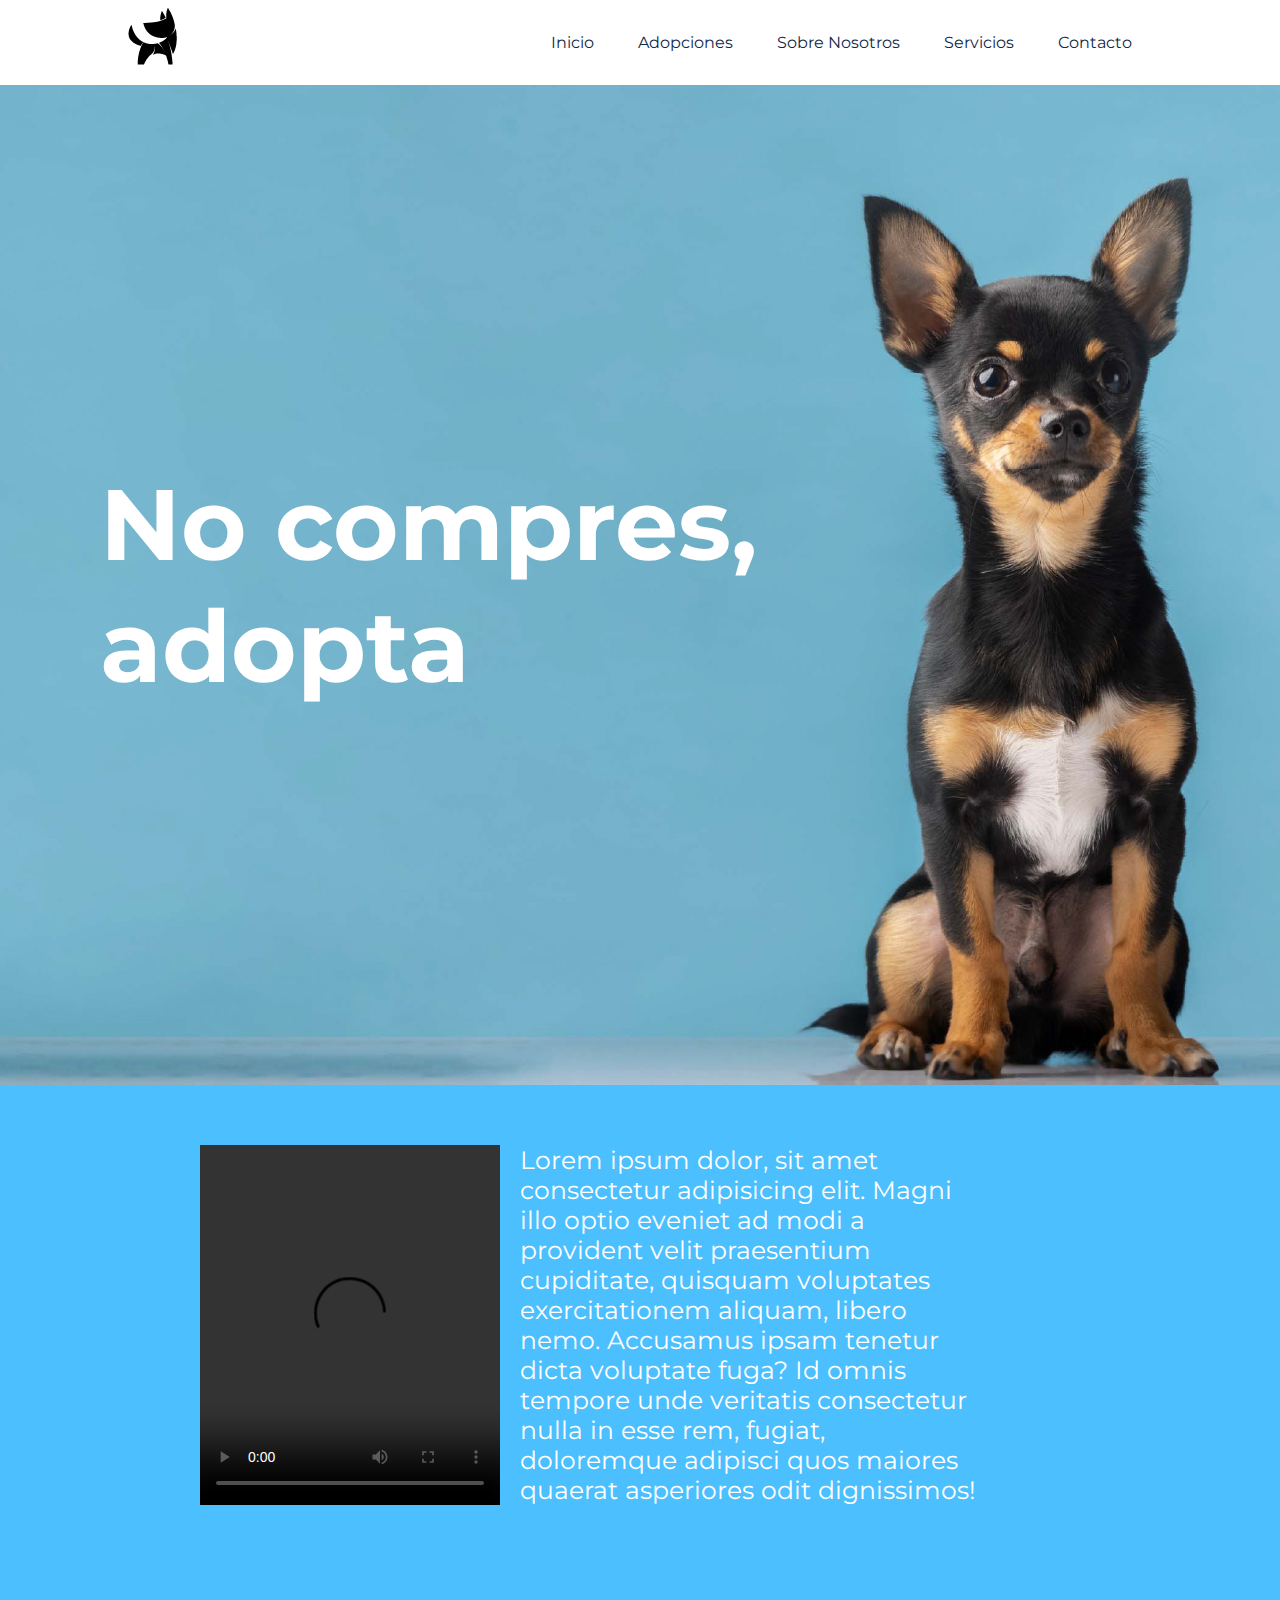
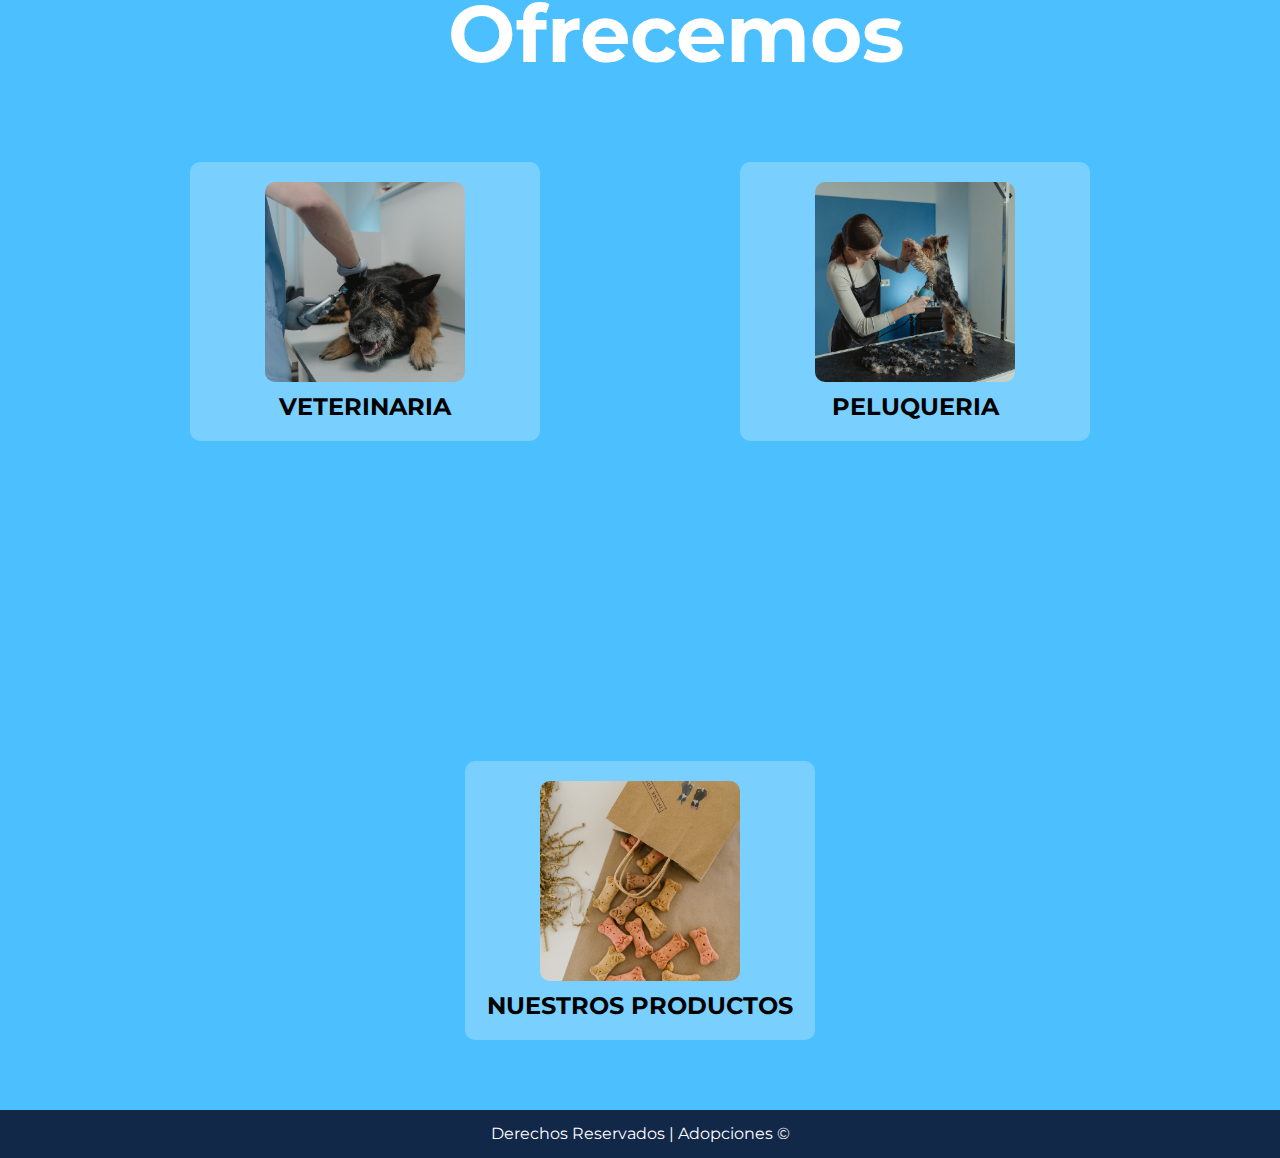
==== index.html @ 6479d20e "mi primera vez en git" ====
<!DOCTYPE html>
<html lang="en">

<head>
    <meta charset="UTF-8">
    <meta http-equiv="X-UA-Compatible" content="IE=edge">
    <meta name="viewport" content="width=device-width, initial-scale=1.0">
    <title>Adopciones</title>
    <link rel="stylesheet" href="./assets/css/styles.css">
</head>

<body>
    <header class="header">
        <div class="logo">
            <img src="./assets/img/logo.png" alt="logo del navbar">
        </div>
        <nav>
            <ul class="nav-links">
                <li><a href="./Pages/inicio.html">Inicio</a></li>
                <li><a href="./Pages/adopciones.html">Adopciones</a></li>
                <li><a href="./Pages/sobrenosotros.html">Sobre Nosotros</a></li>
                <li><a href="./Pages/servicios.html">Servicios</a></li>
                <li><a href="./Pages/contacto.html">Contacto</a></li>
            </ul>
        </nav>
    </header>

    <div class="flex-center">
        <div id="fondo" class="flex-center">
            <h1>No compres,
                <br> adopta
            </h1>
        </div>
    </div>

       

    <div class="contenedor_inicio">
        <video class="video_inicio" width="700" autoplay controls src="/assets/video/videoinicio.mp4"></video>
        <p class="texto_descripcion">Lorem ipsum dolor, sit amet consectetur adipisicing elit. Magni illo optio eveniet
            ad modi a provident velit praesentium cupiditate, quisquam voluptates exercitationem aliquam, libero nemo.
            Accusamus ipsam tenetur dicta voluptate fuga? Id omnis tempore unde veritatis consectetur nulla in esse rem,
            fugiat, doloremque adipisci quos maiores quaerat asperiores odit dignissimos!</p>

     </div>


                             <h1 class="ofrecemos">Ofrecemos</h1>



                <section class="card_personal">
                    <div class="card_perfil">
                        <div class="card_nombrepersona">
                            <img class="img_persona" src="/assets/img/veterinaria.jpg" alt="imagenveterinaria">
                            <h2>VETERINARIA</h2>
                        </div>
                    </div>
                    </div>
                    </div>
                    <div class="card_perfil">
                        <div class="card_nombrepersona">
                            <img class="img_persona" src="/assets/img/peluqueria.jpg" alt="imagenpeluqueria">
                            <h2>PELUQUERIA</h2>
                        </div>
                    </div>
                    </div>
                    <div class="card_perfil">
                        <div class="card_nombrepersona">
                            <img class="img_persona" src="/assets/img/productos.jpg" alt="imagenproductos">
                            <h2>NUESTROS PRODUCTOS</h2>
                        </div>
                    </div>
                    </div>
                    </div>
                </section>


    <footer class="footer">
        Derechos Reservados | Adopciones &copy
    </footer>

</body>

</html>
---- assets/css/styles.css ----
@import url('https://fonts.googleapis.com/css2?family=Montserrat:ital,wght@0,100;0,200;0,300;0,400;0,500;0,600;0,700;0,800;0,900;1,100;1,200;1,300;1,400;1,500;1,600;1,700;1,800;1,900&display=swap');
*{
    box-sizing: border-box;
    margin: 0;
    padding: 0;
    font-family: 'Montserrat', sans-serif;
    font-size: 20;

}
body{
    background-color: #4CBFFF;
}

header{
    background-color: #ffffff;
    display: flex;
    justify-content: space-between;
    align-items: center;
    height: 85px;
    padding: 5px 10%;
}

.header .logo{
    cursor: pointer;
}

.header .logo{
    height: 70px;
    width: auto;
    transition: all 0.3s;
}

.header .logo:hover{
        transform: scale(1.2);
}

.header .nav-links{
    list-style: none;
}

.header .nav-links li{
    display: inline-block;
    padding: 0 20px;
}

.header .nav-links li:hover{
    transform: scale(1.1);
}

.header .nav-links a{
    font-size: 700;
    color: #112849;
    text-decoration: none;
}

.header .nav-links li a:hover{
    color: #0068FF;
}

footer{
    background-color: #112849;
    line-height: 3;
    text-align: center;
    width: 100%;
    color: #ffffff;

}

.flex-center{
    display: flex;
    align-items: center;
}

#fondo{
    width: 3000px;
    height: 1000px;
    background-image: url(../img/imageninicio.jpg);
}

#fondo h1{
    padding: 100px;
    color: #ffffff;
    font-size: 100px;
}

.contenedor_inicio{
    display:flex;
    margin-top: 60px;
    margin-left: 200px;
    margin-bottom: 50px;
    margin-right: 300px;
}

.texto_descripcion{
    padding-left: 20px;
    font-size: 25px;
    color: #ffffff;
}

.titulo_personal {
    margin-top: 40px;
    margin-left: 10%;
    color: #ffffff;
    font-size: 56px;
}

.card_personal {
    width: 100%;
    display: flex;
    gap: 200px;
    flex-wrap: wrap;
    justify-content: center;

}

.card_perfil {
    width: 350px;
    padding: 20px;
    background-color: #79d0ff;
    border-radius: 10px;
    margin-bottom: 70px;
    margin-top: 50px;

}

.img_persona {
    width: 200px;
    border-radius: 5%;
}

.card_nombrepersona {
    display: flex;
    flex-direction: column;
    align-items: center;
    gap: 10px;
}

hr {
    width: 100%;
    height: 5px;
    background: #0068FF;
    margin: 20px 5px;
    opacity: 30%;

}

.enlacepersona {
    background-color: #0068FF;
    padding: 8px 20px;
    margin-left: 30%;
    text-decoration: none;
    color: #ffffff;
    font-weight: 500;
}

.flex-center {
    display: flex;
    align-items: center;
}

#fondo {
    width: 3000px;
    height: 1000px;
    background-image: url(/assets/img/imageninicio.jpg);
}

#fondo h4 {
    padding: 100px;
    color: #ffffff;
    font-size: 50px;
}

.ofrecemos{
    font-size: 80px;
    margin-left: 35%;
    margin-top: 80px;
    margin-bottom: 30px;
    color: #ffffff;
}
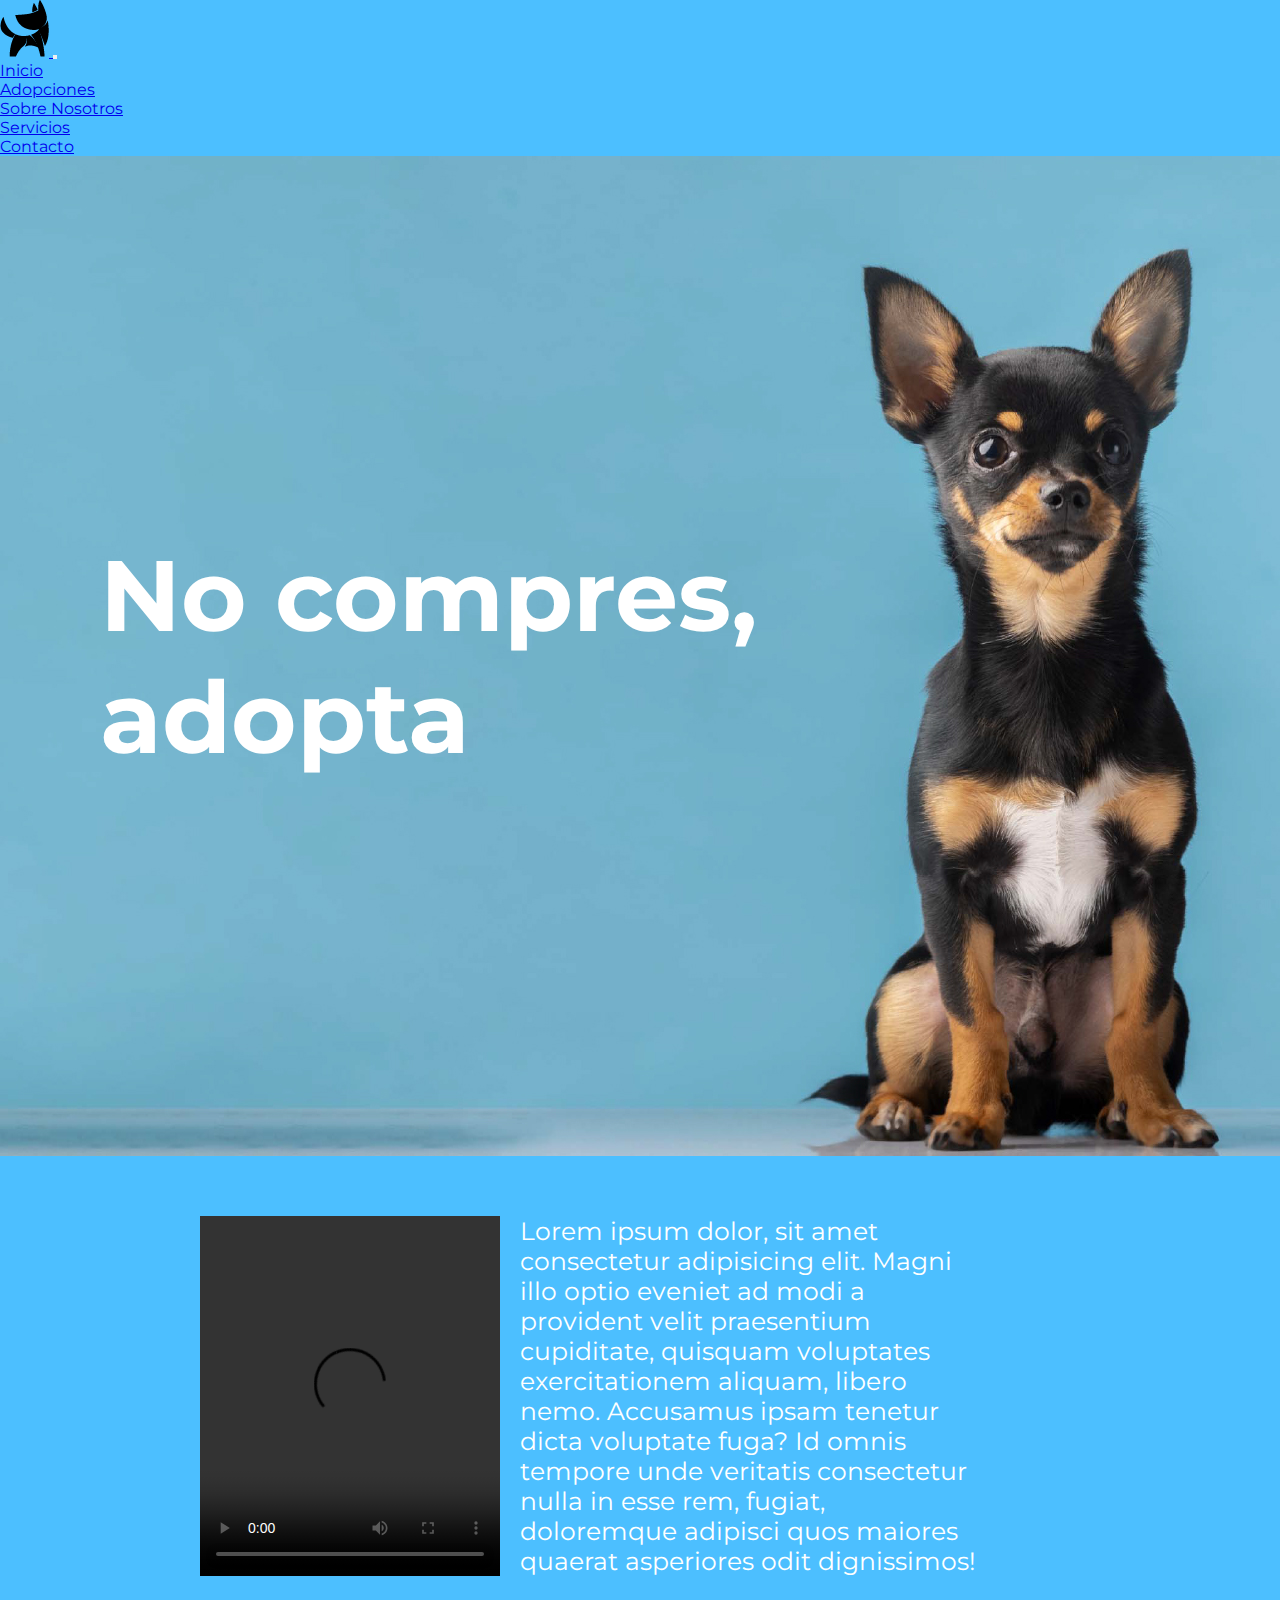
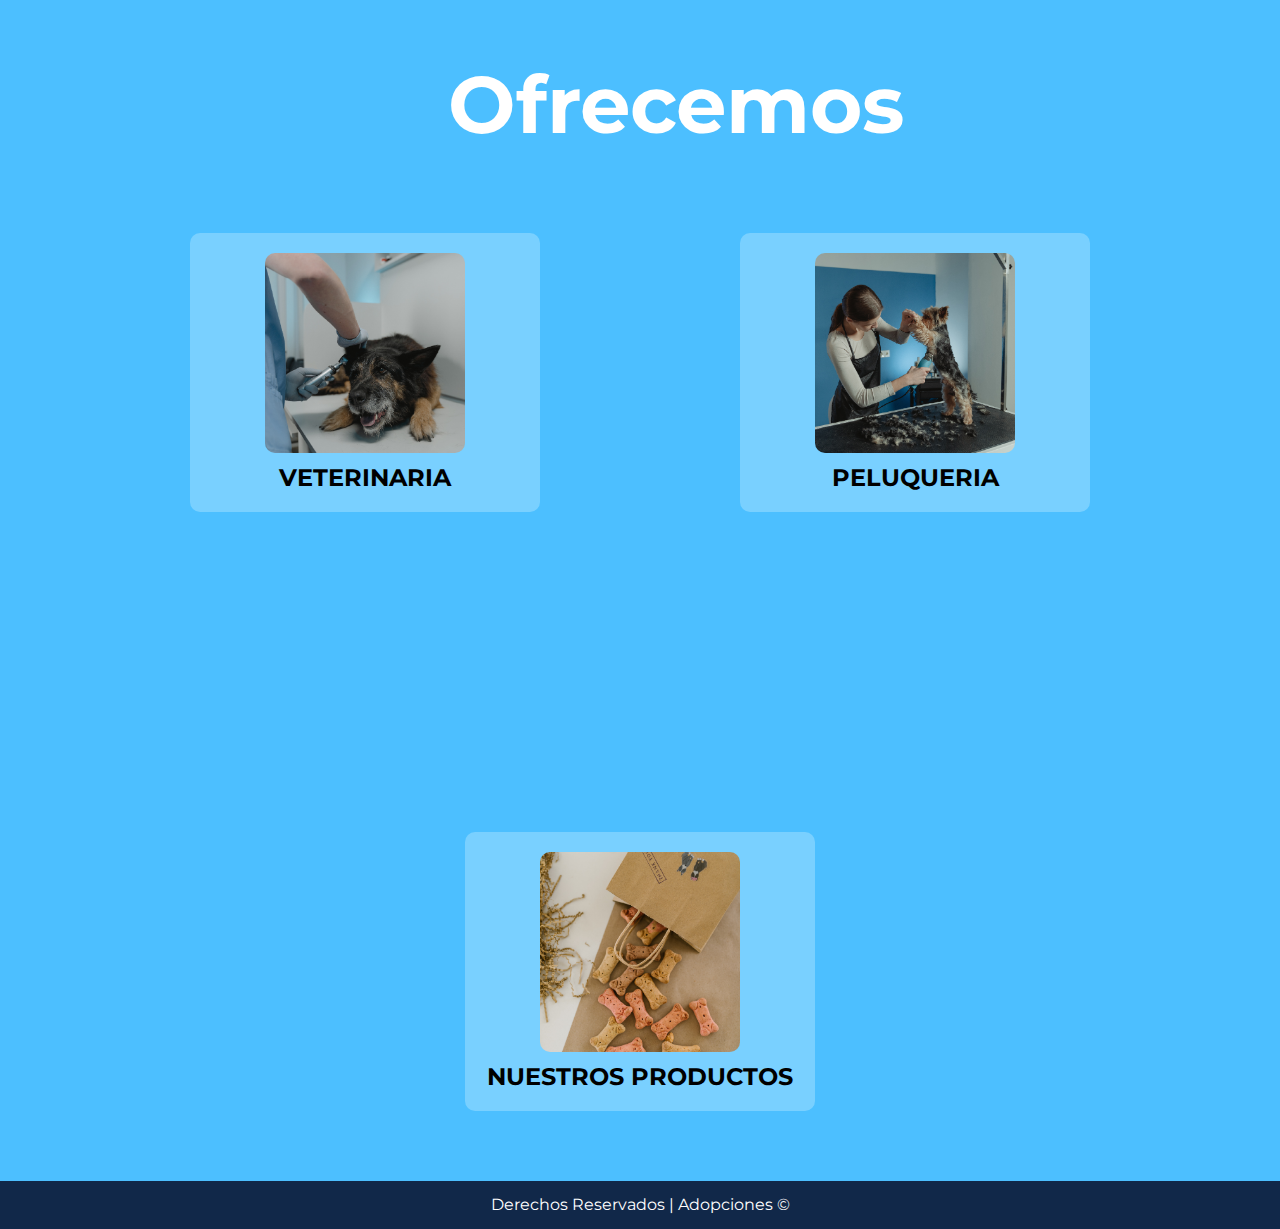
==== commit f591e206: "boostrap y menu responsive" ====
--- a/index.html
+++ b/index.html
@@ -7,23 +7,44 @@
     <meta name="viewport" content="width=device-width, initial-scale=1.0">
     <title>Adopciones</title>
     <link rel="stylesheet" href="./assets/css/styles.css">
+    <!-- CSS only -->
+    <link href="https://cdn.jsdelivr.net/npm/bootstrap@5.2.3/dist/css/bootstrap.min.css" rel="stylesheet"
+        integrity="sha384-rbsA2VBKQhggwzxH7pPCaAqO46MgnOM80zW1RWuH61DGLwZJEdK2Kadq2F9CUG65" crossorigin="anonymous">
 </head>
 
 <body>
-    <header class="header">
-        <div class="logo">
-            <img src="./assets/img/logo.png" alt="logo del navbar">
+    <nav class="navbar navbar-expand-lg bg-light">
+        <div class="container-fluid">
+            <a class="navbar-brand" href="./index.html">
+                <img src="./assets/img/logo.png" alt="logodepagina">
+            </a>
+            <button class="navbar-toggler" type="button" data-bs-toggle="collapse" data-bs-target="#navbarSupportedContent"
+                aria-controls="navbarSupportedContent" aria-expanded="false" aria-label="Toggle navigation">
+                <span class="navbar-toggler-icon"></span>
+            </button>
+            <div class="collapse navbar-collapse" id="navbarSupportedContent">
+                <ul class="navbar-nav me-auto mb-2 mb-lg-0">
+                    <li class="nav-item">
+                        <a class="nav-link active" aria-current="page" href="./index.html">Inicio</a>
+                    </li>
+                    <li class="nav-item">
+                        <a class="nav-link" href="./Pages/adopciones.html">Adopciones</a>
+                    </li>
+                    <li class="nav-item">
+                        <a class="nav-link" href="./Pages/sobrenosotros.html">Sobre Nosotros</a>
+                    </li>
+                    <li class="nav-item">
+                         <a class="nav-link" href="./Pages/servicios.html">Servicios</a>
+                    </li>
+                    <li class="nav-item">
+                        <a class="nav-link" href="./Pages/contacto.html">Contacto</a>
+                    </li>
+                </ul>
+
+            </div>
         </div>
-        <nav>
-            <ul class="nav-links">
-                <li><a href="./Pages/inicio.html">Inicio</a></li>
-                <li><a href="./Pages/adopciones.html">Adopciones</a></li>
-                <li><a href="./Pages/sobrenosotros.html">Sobre Nosotros</a></li>
-                <li><a href="./Pages/servicios.html">Servicios</a></li>
-                <li><a href="./Pages/contacto.html">Contacto</a></li>
-            </ul>
-        </nav>
-    </header>
+    </nav>
+
 
     <div class="flex-center">
         <div id="fondo" class="flex-center">
@@ -79,7 +100,10 @@
     <footer class="footer">
         Derechos Reservados | Adopciones &copy
     </footer>
-
+<!-- JavaScript Bundle with Popper -->
+<script src="https://cdn.jsdelivr.net/npm/bootstrap@5.2.3/dist/js/bootstrap.bundle.min.js"
+    integrity="sha384-kenU1KFdBIe4zVF0s0G1M5b4hcpxyD9F7jL+jjXkk+Q2h455rYXK/7HAuoJl+0I4"
+    crossorigin="anonymous"></script>
 </body>
 
 </html>--- a/assets/css/styles.css
+++ b/assets/css/styles.css
@@ -182,3 +182,4 @@
 
 
 
+
